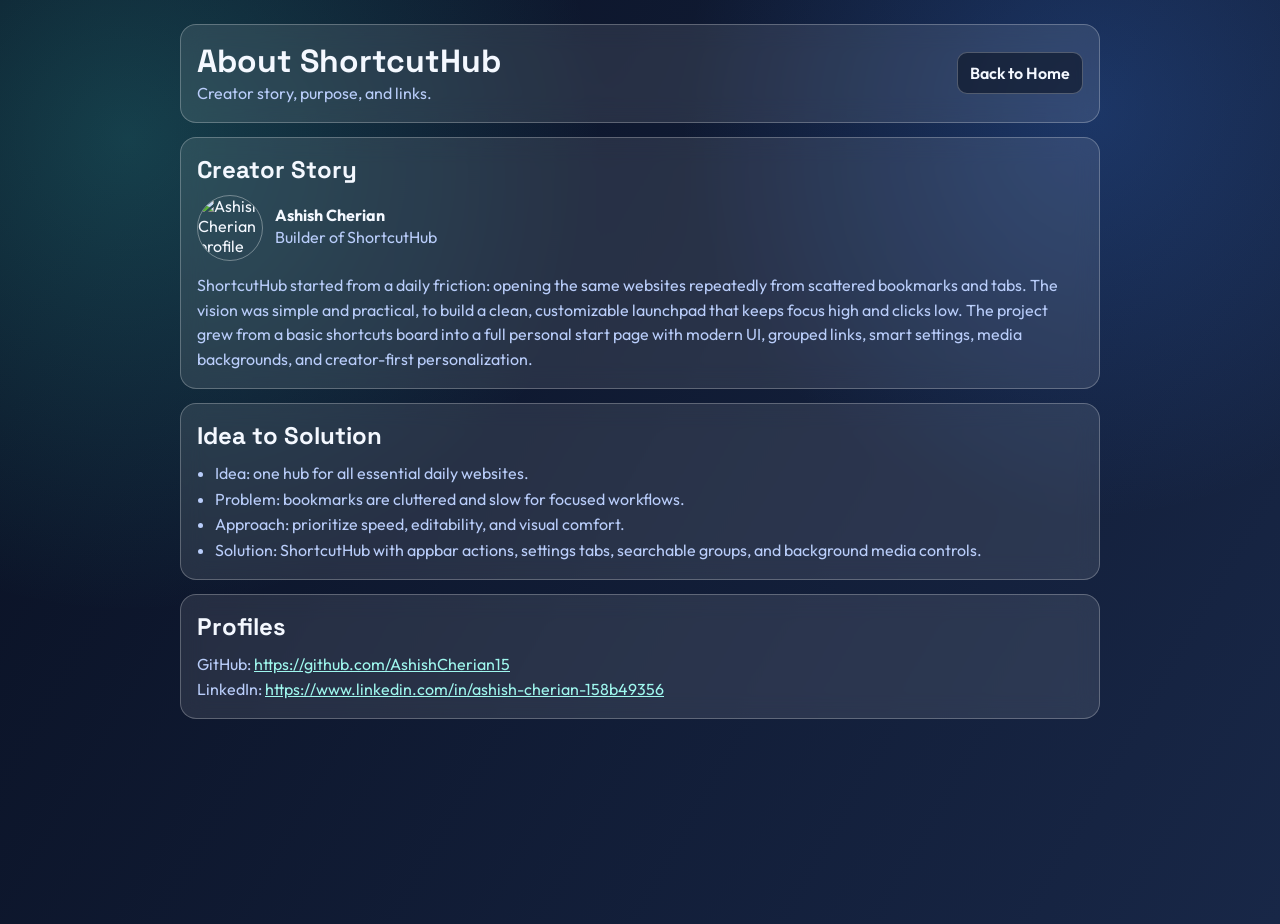
==== about.html @ d86e901e "feat: add tabbed settings, auto background detection, creator about page, and advanced audio control" ====
<!DOCTYPE html>
<html lang="en">
<head>
  <meta charset="UTF-8">
  <meta name="viewport" content="width=device-width, initial-scale=1.0">
  <title>About - ShortcutHub</title>
  <link rel="preconnect" href="https://fonts.googleapis.com">
  <link rel="preconnect" href="https://fonts.gstatic.com" crossorigin>
  <link href="https://fonts.googleapis.com/css2?family=Space+Grotesk:wght@400;600;700&family=Outfit:wght@400;500;600&display=swap" rel="stylesheet">
  <style>
    :root {
      --bg0: #091022;
      --bg1: #182747;
      --text: #f4f8ff;
      --muted: #b9cdfa;
      --card: rgba(255, 255, 255, 0.1);
      --border: rgba(255, 255, 255, 0.25);
      --accent: #3de0d0;
    }

    * {
      box-sizing: border-box;
    }

    body {
      margin: 0;
      min-height: 100vh;
      color: var(--text);
      font-family: "Outfit", sans-serif;
      background: radial-gradient(circle at 10% 15%, rgba(61, 224, 208, 0.22), transparent 34%),
        radial-gradient(circle at 85% 12%, rgba(59, 130, 246, 0.24), transparent 30%),
        linear-gradient(120deg, var(--bg0), var(--bg1));
    }

    .page {
      width: min(920px, 94%);
      margin: 24px auto;
      display: grid;
      gap: 14px;
    }

    .top {
      border: 1px solid var(--border);
      border-radius: 16px;
      background: var(--card);
      backdrop-filter: blur(12px);
      padding: 16px;
      display: flex;
      align-items: center;
      justify-content: space-between;
      gap: 12px;
    }

    .brand {
      font-family: "Space Grotesk", sans-serif;
      font-size: clamp(1.5rem, 3vw, 2rem);
      margin: 0;
    }

    .home-btn {
      border: 1px solid var(--border);
      background: rgba(8, 16, 30, 0.55);
      color: var(--text);
      border-radius: 10px;
      padding: 10px 12px;
      text-decoration: none;
      font-weight: 600;
    }

    .story,
    .links,
    .timeline {
      border: 1px solid var(--border);
      border-radius: 16px;
      background: var(--card);
      backdrop-filter: blur(12px);
      padding: 16px;
    }

    h2 {
      margin: 0 0 10px;
      font-family: "Space Grotesk", sans-serif;
    }

    p {
      margin: 0;
      line-height: 1.55;
      color: var(--muted);
    }

    .profile {
      display: flex;
      gap: 12px;
      align-items: center;
      margin-bottom: 12px;
    }

    .avatar {
      width: 66px;
      height: 66px;
      border-radius: 50%;
      object-fit: cover;
      border: 1px solid rgba(255, 255, 255, 0.35);
    }

    .links a {
      color: #9ff7ee;
    }

    .timeline ul {
      margin: 0;
      padding-left: 18px;
      color: var(--muted);
      line-height: 1.6;
    }
  </style>
</head>
<body>
  <main class="page">
    <section class="top">
      <div>
        <h1 class="brand">About ShortcutHub</h1>
        <p>Creator story, purpose, and links.</p>
      </div>
      <a class="home-btn" href="index.html">Back to Home</a>
    </section>

    <section class="story">
      <h2>Creator Story</h2>
      <div class="profile">
        <img class="avatar" src="https://github.com/AshishCherian15.png" alt="Ashish Cherian profile photo">
        <div>
          <strong>Ashish Cherian</strong>
          <p>Builder of ShortcutHub</p>
        </div>
      </div>
      <p>
        ShortcutHub started from a daily friction: opening the same websites repeatedly from scattered bookmarks and tabs. The vision was simple and practical,
        to build a clean, customizable launchpad that keeps focus high and clicks low. The project grew from a basic shortcuts board into a full personal start page
        with modern UI, grouped links, smart settings, media backgrounds, and creator-first personalization.
      </p>
    </section>

    <section class="timeline">
      <h2>Idea to Solution</h2>
      <ul>
        <li>Idea: one hub for all essential daily websites.</li>
        <li>Problem: bookmarks are cluttered and slow for focused workflows.</li>
        <li>Approach: prioritize speed, editability, and visual comfort.</li>
        <li>Solution: ShortcutHub with appbar actions, settings tabs, searchable groups, and background media controls.</li>
      </ul>
    </section>

    <section class="links">
      <h2>Profiles</h2>
      <p>
        GitHub: <a href="https://github.com/AshishCherian15" target="_blank" rel="noopener noreferrer">https://github.com/AshishCherian15</a>
      </p>
      <p>
        LinkedIn: <a href="https://www.linkedin.com/in/ashish-cherian-158b49356" target="_blank" rel="noopener noreferrer">https://www.linkedin.com/in/ashish-cherian-158b49356</a>
      </p>
    </section>
  </main>
</body>
</html>
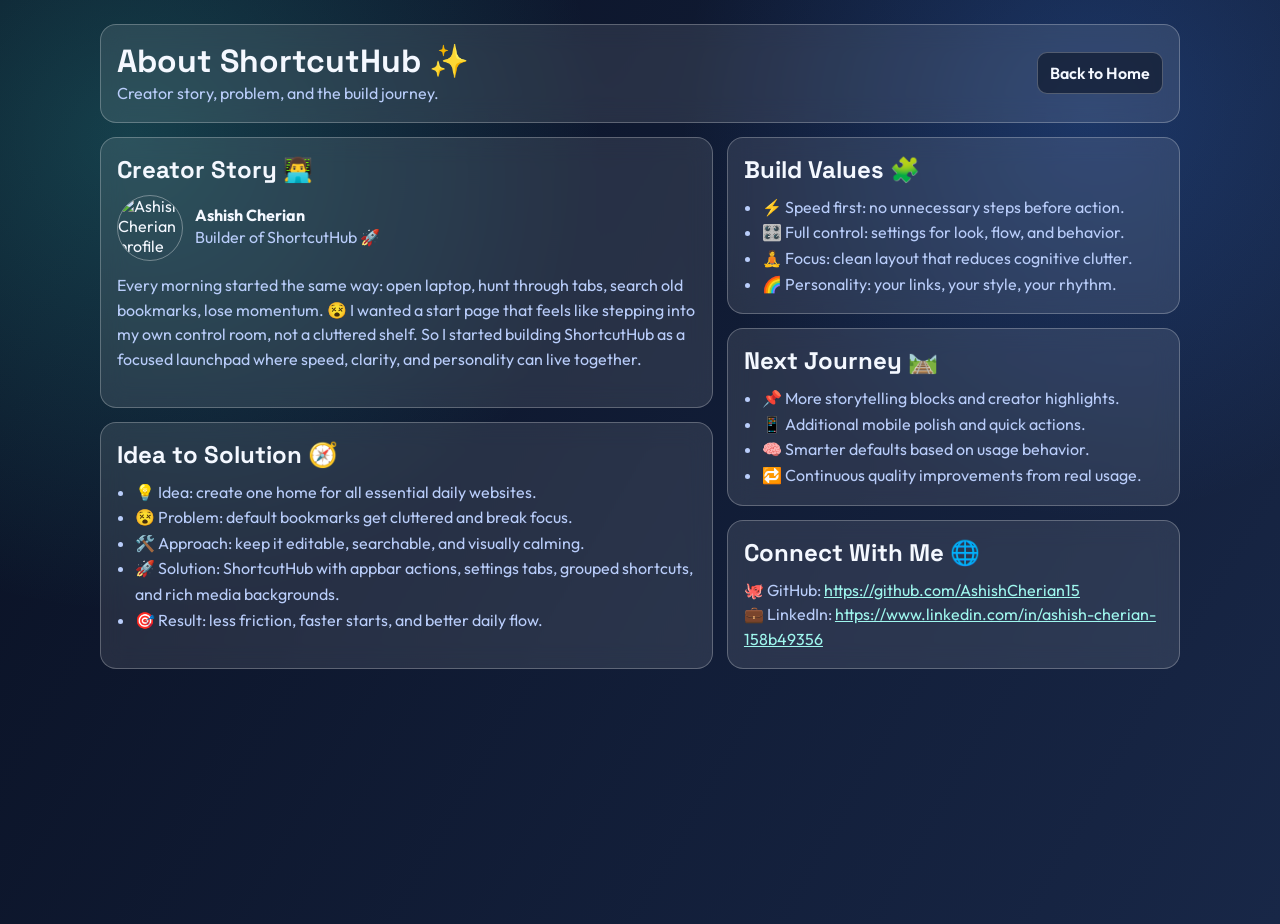
==== commit 335c3c98: "feat: expand layout, first-time welcome, and working transparency controls" ====
--- a/about.html
+++ b/about.html
@@ -3,7 +3,7 @@
 <head>
   <meta charset="UTF-8">
   <meta name="viewport" content="width=device-width, initial-scale=1.0">
-  <title>About - ShortcutHub</title>
+  <title>About - ShortcutHub Story</title>
   <link rel="preconnect" href="https://fonts.googleapis.com">
   <link rel="preconnect" href="https://fonts.gstatic.com" crossorigin>
   <link href="https://fonts.googleapis.com/css2?family=Space+Grotesk:wght@400;600;700&family=Outfit:wght@400;500;600&display=swap" rel="stylesheet">
@@ -33,7 +33,7 @@
     }
 
     .page {
-      width: min(920px, 94%);
+      width: min(1080px, 94%);
       margin: 24px auto;
       display: grid;
       gap: 14px;
@@ -69,12 +69,25 @@
 
     .story,
     .links,
-    .timeline {
+    .timeline,
+    .values,
+    .roadmap {
       border: 1px solid var(--border);
       border-radius: 16px;
       background: var(--card);
       backdrop-filter: blur(12px);
       padding: 16px;
+    }
+
+    .main-grid {
+      display: grid;
+      grid-template-columns: 1.15fr 0.85fr;
+      gap: 14px;
+    }
+
+    .stack {
+      display: grid;
+      gap: 14px;
     }
 
     h2 {
@@ -113,52 +126,98 @@
       color: var(--muted);
       line-height: 1.6;
     }
+
+    .values ul,
+    .roadmap ul {
+      margin: 0;
+      padding-left: 18px;
+      color: var(--muted);
+      line-height: 1.6;
+    }
+
+    @media (max-width: 900px) {
+      .main-grid {
+        grid-template-columns: 1fr;
+      }
+
+      .top {
+        flex-direction: column;
+        align-items: flex-start;
+      }
+    }
   </style>
 </head>
 <body>
   <main class="page">
     <section class="top">
       <div>
-        <h1 class="brand">About ShortcutHub</h1>
-        <p>Creator story, purpose, and links.</p>
+        <h1 class="brand">About ShortcutHub ✨</h1>
+        <p>Creator story, problem, and the build journey.</p>
       </div>
       <a class="home-btn" href="index.html">Back to Home</a>
     </section>
 
-    <section class="story">
-      <h2>Creator Story</h2>
-      <div class="profile">
-        <img class="avatar" src="https://github.com/AshishCherian15.png" alt="Ashish Cherian profile photo">
-        <div>
-          <strong>Ashish Cherian</strong>
-          <p>Builder of ShortcutHub</p>
-        </div>
+    <section class="main-grid">
+      <div class="stack">
+        <section class="story">
+          <h2>Creator Story 👨‍💻</h2>
+          <div class="profile">
+            <img class="avatar" src="https://github.com/AshishCherian15.png" alt="Ashish Cherian profile photo">
+            <div>
+              <strong>Ashish Cherian</strong>
+              <p>Builder of ShortcutHub 🚀</p>
+            </div>
+          </div>
+          <p>
+            Every morning started the same way: open laptop, hunt through tabs, search old bookmarks, lose momentum. 😵
+            I wanted a start page that feels like stepping into my own control room, not a cluttered shelf.
+            So I started building ShortcutHub as a focused launchpad where speed, clarity, and personality can live together.
+          </p>
+        </section>
+
+        <section class="timeline">
+          <h2>Idea to Solution 🧭</h2>
+          <ul>
+            <li>💡 Idea: create one home for all essential daily websites.</li>
+            <li>😵 Problem: default bookmarks get cluttered and break focus.</li>
+            <li>🛠️ Approach: keep it editable, searchable, and visually calming.</li>
+            <li>🚀 Solution: ShortcutHub with appbar actions, settings tabs, grouped shortcuts, and rich media backgrounds.</li>
+            <li>🎯 Result: less friction, faster starts, and better daily flow.</li>
+          </ul>
+        </section>
       </div>
-      <p>
-        ShortcutHub started from a daily friction: opening the same websites repeatedly from scattered bookmarks and tabs. The vision was simple and practical,
-        to build a clean, customizable launchpad that keeps focus high and clicks low. The project grew from a basic shortcuts board into a full personal start page
-        with modern UI, grouped links, smart settings, media backgrounds, and creator-first personalization.
-      </p>
-    </section>
-
-    <section class="timeline">
-      <h2>Idea to Solution</h2>
-      <ul>
-        <li>Idea: one hub for all essential daily websites.</li>
-        <li>Problem: bookmarks are cluttered and slow for focused workflows.</li>
-        <li>Approach: prioritize speed, editability, and visual comfort.</li>
-        <li>Solution: ShortcutHub with appbar actions, settings tabs, searchable groups, and background media controls.</li>
-      </ul>
-    </section>
-
-    <section class="links">
-      <h2>Profiles</h2>
-      <p>
-        GitHub: <a href="https://github.com/AshishCherian15" target="_blank" rel="noopener noreferrer">https://github.com/AshishCherian15</a>
-      </p>
-      <p>
-        LinkedIn: <a href="https://www.linkedin.com/in/ashish-cherian-158b49356" target="_blank" rel="noopener noreferrer">https://www.linkedin.com/in/ashish-cherian-158b49356</a>
-      </p>
+
+      <div class="stack">
+        <section class="values">
+          <h2>Build Values 🧩</h2>
+          <ul>
+            <li>⚡ Speed first: no unnecessary steps before action.</li>
+            <li>🎛️ Full control: settings for look, flow, and behavior.</li>
+            <li>🧘 Focus: clean layout that reduces cognitive clutter.</li>
+            <li>🌈 Personality: your links, your style, your rhythm.</li>
+          </ul>
+        </section>
+
+        <section class="roadmap">
+          <h2>Next Journey 🛤️</h2>
+          <ul>
+            <li>📌 More storytelling blocks and creator highlights.</li>
+            <li>📱 Additional mobile polish and quick actions.</li>
+            <li>🧠 Smarter defaults based on usage behavior.</li>
+            <li>🔁 Continuous quality improvements from real usage.</li>
+          </ul>
+        </section>
+
+        <section class="links">
+          <h2>Connect With Me 🌐</h2>
+          <p>
+            🐙 GitHub: <a href="https://github.com/AshishCherian15" target="_blank" rel="noopener noreferrer">https://github.com/AshishCherian15</a>
+          </p>
+          <p>
+            💼 LinkedIn: <a href="https://www.linkedin.com/in/ashish-cherian-158b49356" target="_blank" rel="noopener noreferrer">https://www.linkedin.com/in/ashish-cherian-158b49356</a>
+          </p>
+        </section>
+      </div>
     </section>
   </main>
 </body>
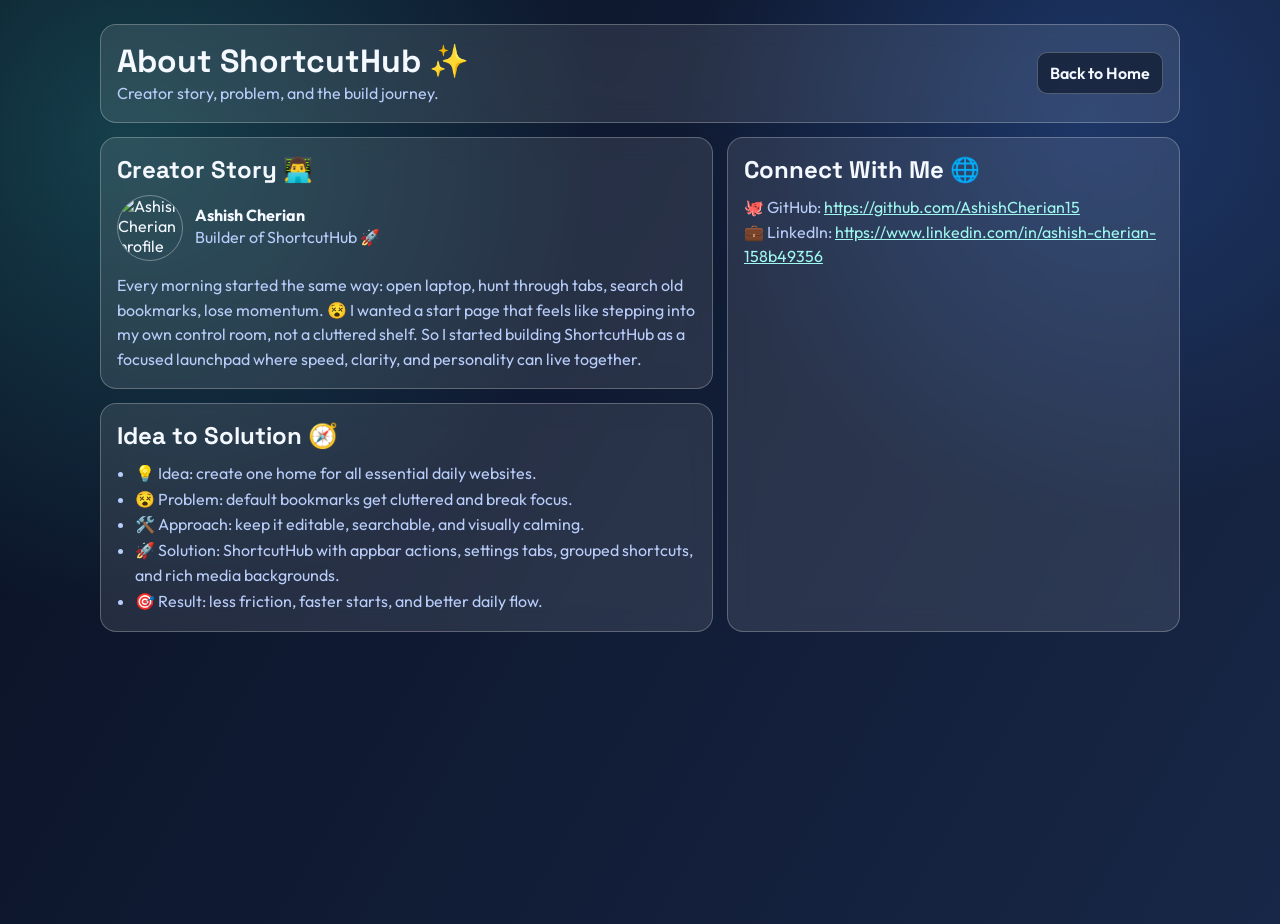
==== commit 4fee75cf: "refactor: remove extra about sections and unify card transparency" ====
--- a/about.html
+++ b/about.html
@@ -69,9 +69,7 @@
 
     .story,
     .links,
-    .timeline,
-    .values,
-    .roadmap {
+    .timeline {
       border: 1px solid var(--border);
       border-radius: 16px;
       background: var(--card);
@@ -121,14 +119,6 @@
     }
 
     .timeline ul {
-      margin: 0;
-      padding-left: 18px;
-      color: var(--muted);
-      line-height: 1.6;
-    }
-
-    .values ul,
-    .roadmap ul {
       margin: 0;
       padding-left: 18px;
       color: var(--muted);
@@ -188,26 +178,6 @@
       </div>
 
       <div class="stack">
-        <section class="values">
-          <h2>Build Values 🧩</h2>
-          <ul>
-            <li>⚡ Speed first: no unnecessary steps before action.</li>
-            <li>🎛️ Full control: settings for look, flow, and behavior.</li>
-            <li>🧘 Focus: clean layout that reduces cognitive clutter.</li>
-            <li>🌈 Personality: your links, your style, your rhythm.</li>
-          </ul>
-        </section>
-
-        <section class="roadmap">
-          <h2>Next Journey 🛤️</h2>
-          <ul>
-            <li>📌 More storytelling blocks and creator highlights.</li>
-            <li>📱 Additional mobile polish and quick actions.</li>
-            <li>🧠 Smarter defaults based on usage behavior.</li>
-            <li>🔁 Continuous quality improvements from real usage.</li>
-          </ul>
-        </section>
-
         <section class="links">
           <h2>Connect With Me 🌐</h2>
           <p>
